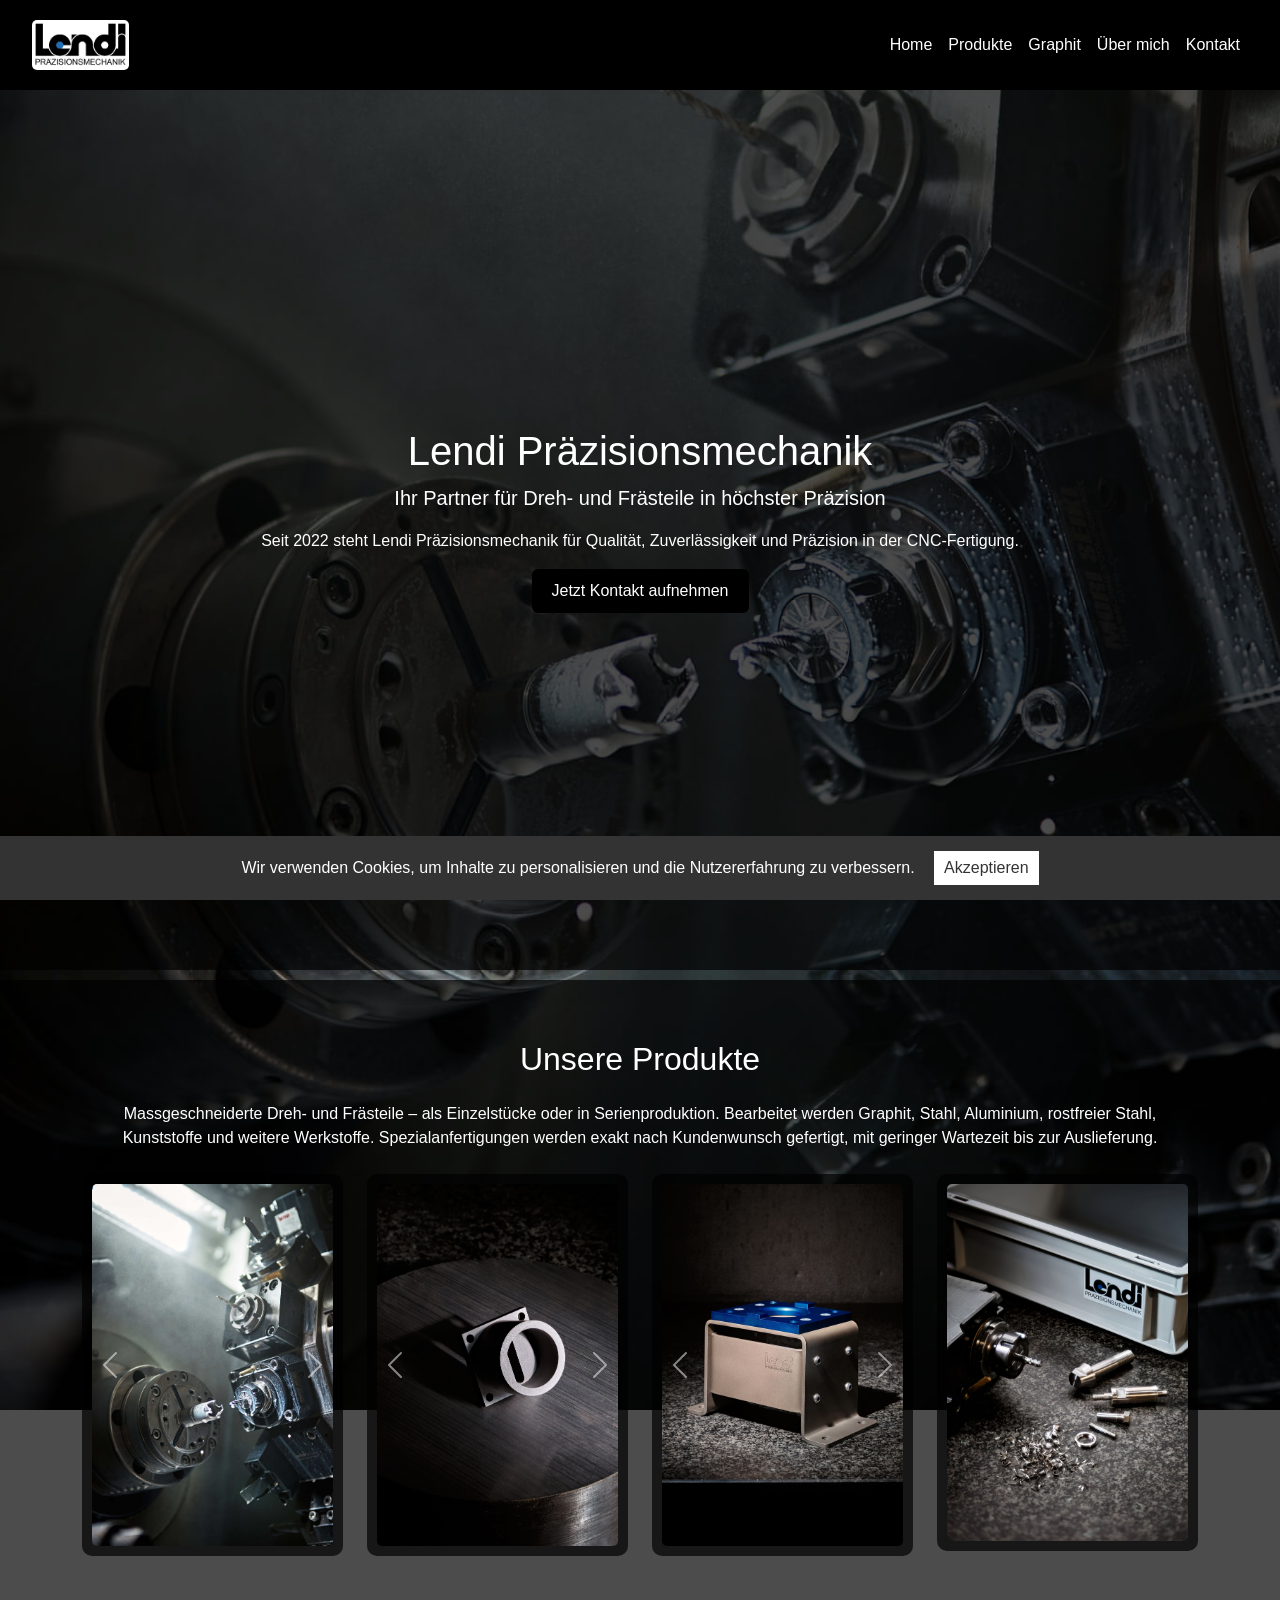
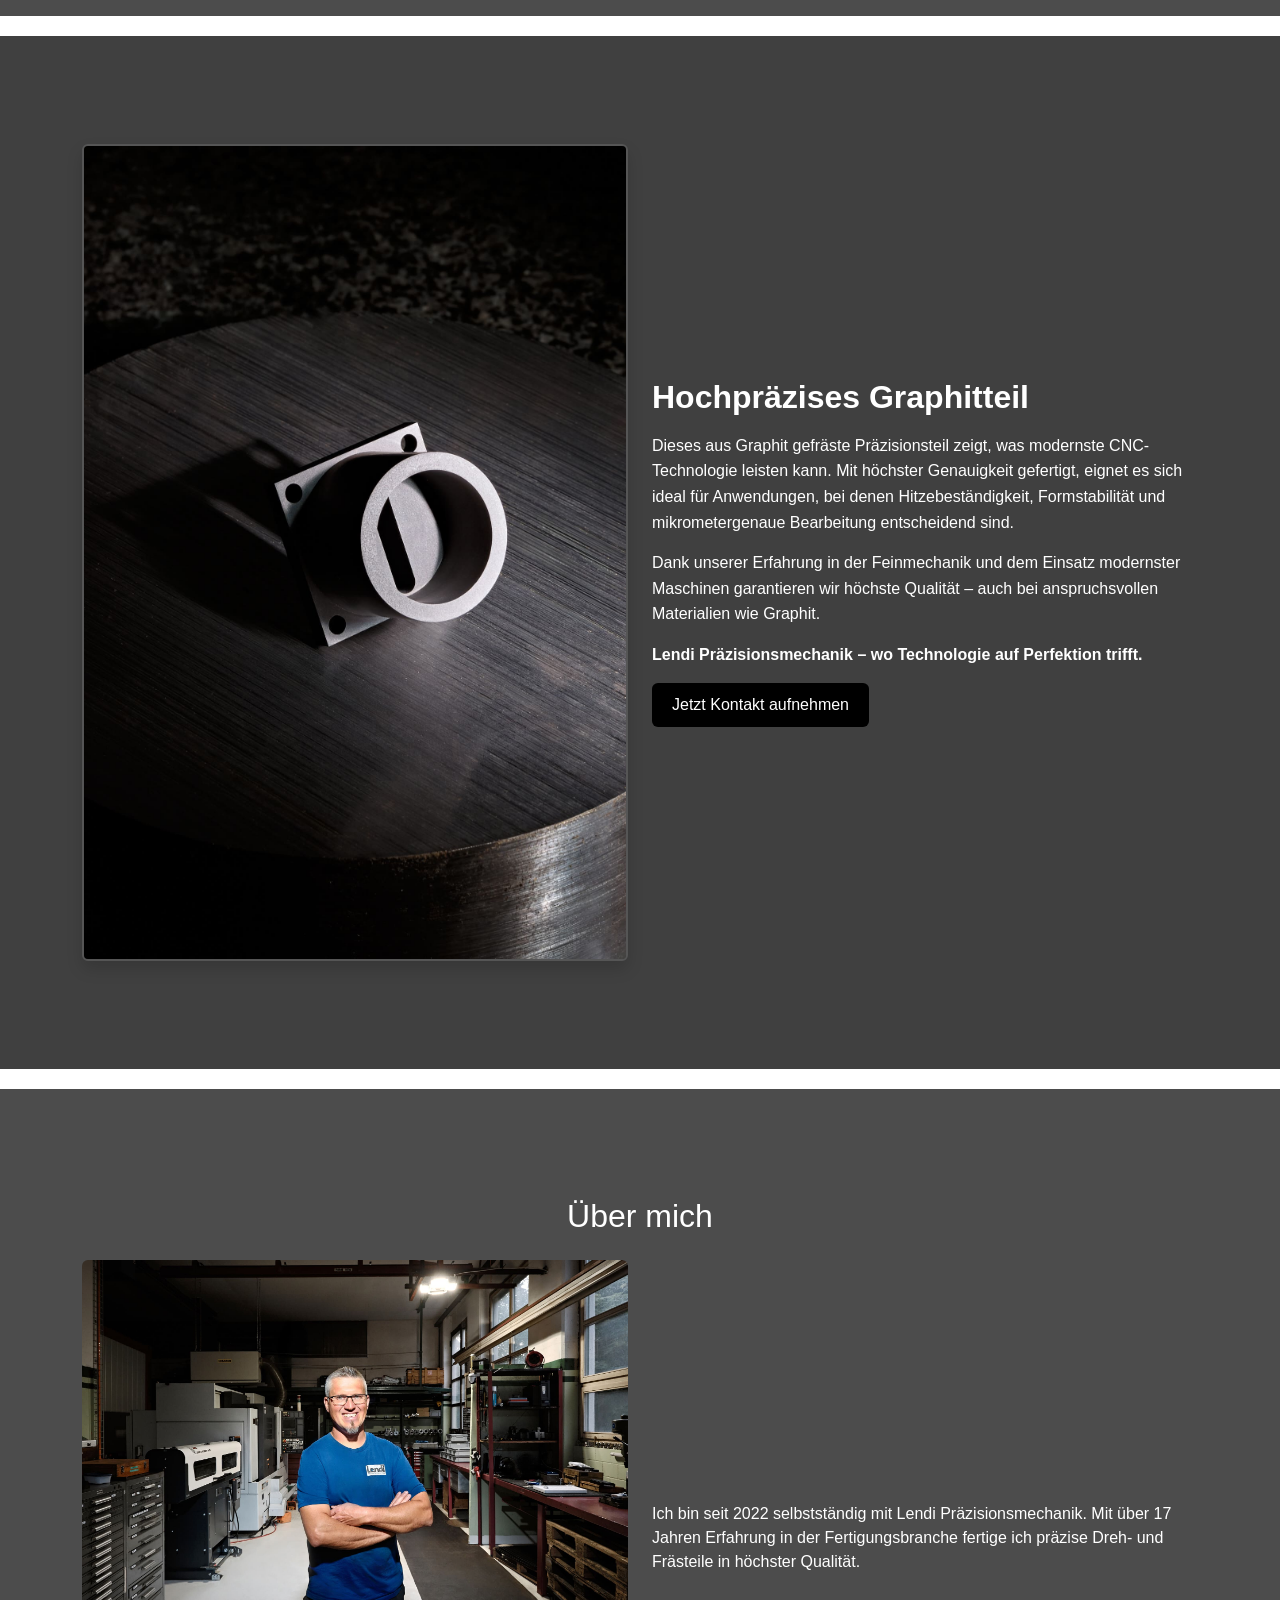
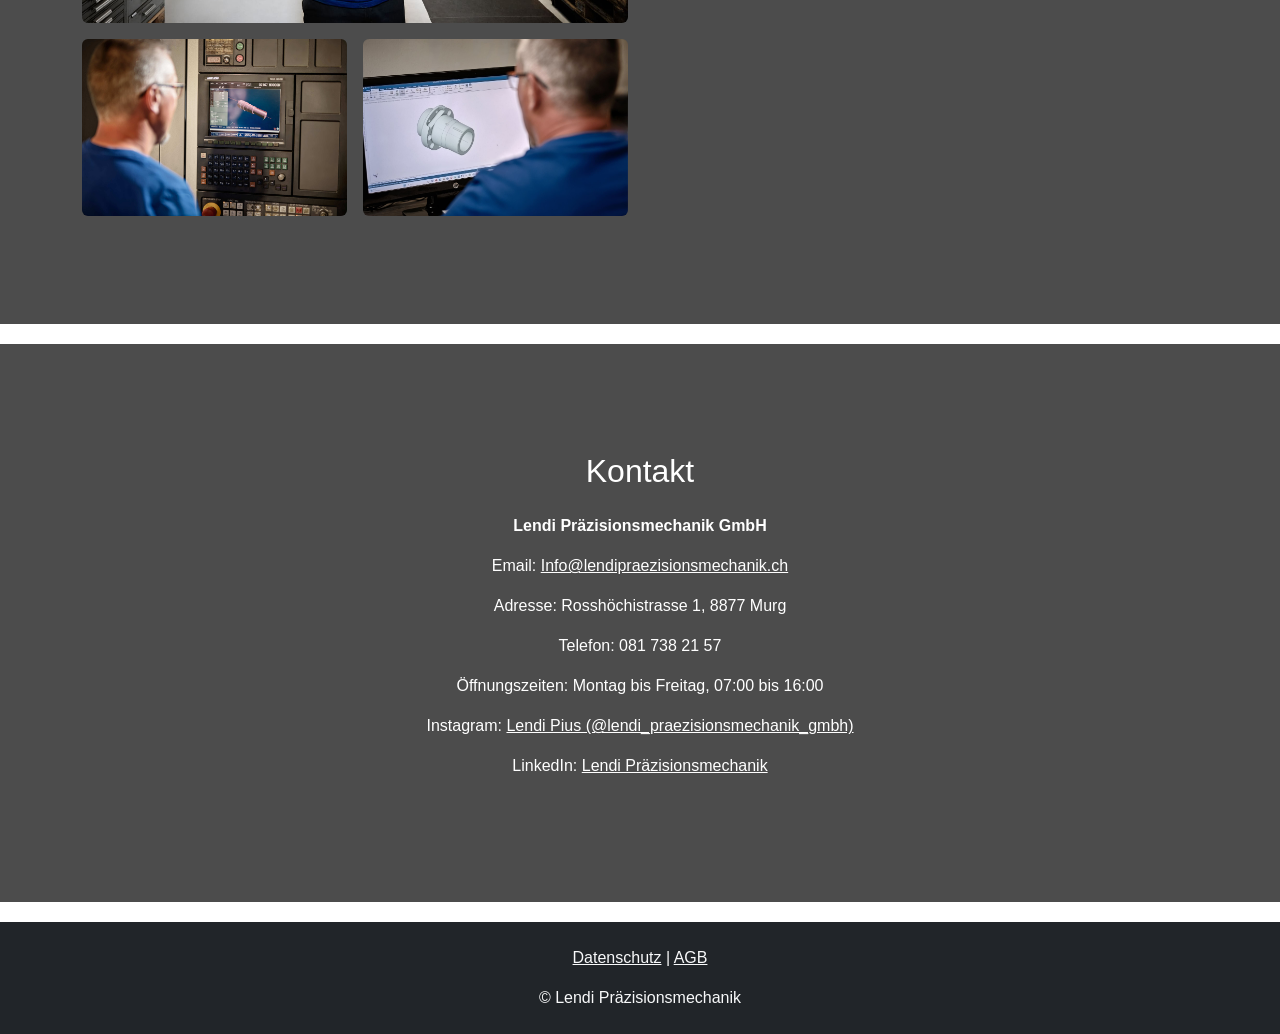
==== index.html @ d2f64f30 "Update index.html" ====
<!DOCTYPE html>
<html lang="de">
<head>
    <meta name="google-site-verification" content="pSTbTsBuaEBJSDDR5kL9aib6XPP7Z1Lt70UaSzlpYig" />
  <!-- Google tag (gtag.js) -->
<script async src="https://www.googletagmanager.com/gtag/js?id=G-3P55CB7ZWP"></script>
<script>
  window.dataLayer = window.dataLayer || [];
  function gtag(){dataLayer.push(arguments);}
  gtag('js', new Date());

  gtag('config', 'G-3P55CB7ZWP');
</script>
    <meta charset="UTF-8">
    <meta name="viewport" content="width=device-width, initial-scale=1.0">
    <title>Lendi Präzisionsmechanik – CNC-Dreh- & Frästeile in höchster Präzision | Murg, Walensee, St. Gallen</title>
    <!-- SEO & Social Meta Tags -->
    <link rel="canonical" href="https://www.lendi-praezisionsmechanik.ch/">

    <meta property="og:title" content="Lendi Präzisionsmechanik – CNC-Dreh- & Frästeile in höchster Präzision">
    <meta property="og:description" content="CNC-Dreh- und Frästeile, Graphitteile und Feinmechanik für Industrieunternehmen im Raum Walensee und St. Gallen.">
    <meta property="og:image" content="https://www.lendi-praezisionsmechanik.ch/img/Lendi_Praezisionsmechanik_Logo.jpeg">
    <meta property="og:url" content="https://www.lendi-praezisionsmechanik.ch">
    <meta property="og:type" content="website">
    
    <meta name="description" content="Lendi Präzisionsmechanik fertigt seit 2022 hochwertige CNC-Dreh- und Frästeile, Graphitteile und Feinmechanik für Industrieunternehmen in Murg, Walensee und St. Gallen.">
    <!-- Bootstrap CSS -->
    <link rel="stylesheet" href="css/bootstrap.min.css">
    <!-- Eigenes CSS -->
    <link rel="stylesheet" href="css/style.css">
    <!-- Strukturierte Daten -->
    <script type="application/ld+json">
    {
        "@context": "https://schema.org",
        "@type": "LocalBusiness",
        "name": "Lendi Präzisionsmechanik GmbH",
        "image": "https://www.lendi-praezisionsmechanik.ch/img/Lendi_Praezisionsmechanik_Logo.jpeg",
        "address": {
            "@type": "PostalAddress",
            "streetAddress": "Rosshöchistrasse 1",
            "addressLocality": "Murg",
            "postalCode": "8877",
            "addressCountry": "CH"
        },
        "telephone": "0817382157",
        "url": "https://www.lendi-praezisionsmechanik.ch",
        "sameAs": [
            "https://www.instagram.com/lendi_praezisionsmechanik_gmbh",
            "https://www.linkedin.com/in/lendi-pr%C3%A4zisionsmechanik-0313b2261/?originalSubdomain=ch"
        ],
        "priceRange": "$$$",
        "description": "Hochpräzise CNC-Dreh- und Frästeile, Graphitteile und Feinmechanik für die Industrie."
    }
    </script>
</head>
<body>

<!-- Navbar -->
<nav class="navbar navbar-expand-lg top-navbar" id="navbar">
    <div class="container-fluid">
        <a class="navbar-brand d-flex align-items-center text-white" href="#hero">
            <img src="img/Lendi_Praezisionsmechanik_Logo.jpeg" alt="Logo Lendi Präzisionsmechanik">
            <span>Lendi Präzisionsmechanik</span>
        </a>
        <button class="navbar-toggler" type="button" data-bs-toggle="collapse" data-bs-target="#navbarNav">
            <span class="navbar-toggler-icon"></span>
        </button>
        <div class="collapse navbar-collapse" id="navbarNav">
            <ul class="navbar-nav ms-auto">
                <li class="nav-item"><a class="nav-link" href="#hero">Home</a></li>
                <li class="nav-item"><a class="nav-link" href="#products">Produkte</a></li>
                <li class="nav-item"><a class="nav-link" href="#graphitteil">Graphit</a></li>
                <li class="nav-item"><a class="nav-link" href="#about">Über mich</a></li>
                <li class="nav-item"><a class="nav-link" href="#contact">Kontakt</a></li>
            </ul>
        </div>
    </div>
</nav>

<!-- Hero Section -->
<section id="hero" class="hero-section">
    <div class="hero-box full-width-box text-center">
        <h1>Lendi Präzisionsmechanik</h1>
        <p class="lead">Ihr Partner für Dreh- und Frästeile in höchster Präzision</p>
        <p>Seit 2022 steht Lendi Präzisionsmechanik für Qualität, Zuverlässigkeit und Präzision in der CNC-Fertigung.</p>
        <a href="#contact" class="cta-btn">Jetzt Kontakt aufnehmen</a>
    </div>
</section>

<!-- Produkte -->
<section id="products" class="products-section full-width-box">
    <div class="container">
        <h2 class="text-center mb-4">Unsere Produkte</h2>
        <p class="text-center mb-4">
            Massgeschneiderte Dreh- und Frästeile – als Einzelstücke oder in Serienproduktion. Bearbeitet werden Graphit, Stahl, Aluminium, rostfreier Stahl, Kunststoffe und weitere Werkstoffe. Spezialanfertigungen werden exakt nach Kundenwunsch gefertigt, mit geringer Wartezeit bis zur Auslieferung.
        </p>
        <div class="row g-4 justify-content-center">
            <!-- Anzeige 1 -->
            <div class="col-md-3">
                <div class="product-box">
                    <div id="carousel1" class="carousel slide" data-bs-ride="carousel">
                        <div class="carousel-inner">
                            <div class="carousel-item active">
                                <img src="img/Lendi_Praezisionsmechanik_7.jpg" class="d-block w-100" alt="CNC gefrästes Drehteil aus Stahl von Lendi Präzisionsmechanik">
                            </div>
                            <div class="carousel-item">
                                <img src="img/Lendi_Praezisionsmechanik_8.jpg" class="d-block w-100" alt="Präzisionsfrästeil Aluminium Industrie Lendi Präzisionsmechanik">
                            </div>
                            <div class="carousel-item">
                                <img src="img/Lendi_Praezisionsmechanik_27.jpg" class="d-block w-100" alt="Graphitteil CNC gefräst von Lendi Präzisionsmechanik">
                            </div>
                        </div>
                        <button class="carousel-control-prev" type="button" data-bs-target="#carousel1" data-bs-slide="prev">
                            <span class="carousel-control-prev-icon"></span>
                        </button>
                        <button class="carousel-control-next" type="button" data-bs-target="#carousel1" data-bs-slide="next">
                            <span class="carousel-control-next-icon"></span>
                        </button>
                    </div>
                </div>
            </div>

            <!-- Anzeige 2 -->
            <div class="col-md-3">
                <div class="product-box">
                    <div id="carousel2" class="carousel slide" data-bs-ride="carousel">
                        <div class="carousel-inner">
                            <div class="carousel-item active">
                                <img src="img/Lendi_Praezisionsmechanik_21.jpg" class="d-block w-100" alt="Präzisionsdrehteil Graphit für Industrie Lendi Präzisionsmechanik">
                            </div>
                            <div class="carousel-item">
                                <img src="img/Lendi_Praezisionsmechanik_18.jpg" class="d-block w-100" alt="Feinmechanik CNC Bauteil Lendi Präzisionsmechanik">
                            </div>
                            <div class="carousel-item">
                                <img src="img/Lendi_Praezisionsmechanik_26.jpg" class="d-block w-100" alt="Aluminium Frästeil präzise gefertigt Lendi Präzisionsmechanik">
                            </div>
                        </div>
                        <button class="carousel-control-prev" type="button" data-bs-target="#carousel2" data-bs-slide="prev">
                            <span class="carousel-control-prev-icon"></span>
                        </button>
                        <button class="carousel-control-next" type="button" data-bs-target="#carousel2" data-bs-slide="next">
                            <span class="carousel-control-next-icon"></span>
                        </button>
                    </div>
                </div>
            </div>

            <!-- Anzeige 3 -->
            <div class="col-md-3">
                <div class="product-box">
                    <div id="carousel3" class="carousel slide" data-bs-ride="carousel">
                        <div class="carousel-inner">
                            <div class="carousel-item active">
                                <img src="img/Lendi_Praezisionsmechanik_25.jpg" class="d-block w-100" alt="Industrielles CNC Frästeil von Lendi Präzisionsmechanik">
                            </div>
                            <div class="carousel-item">
                                <img src="img/Lendi_Praezisionsmechanik_32.jpg" class="d-block w-100" alt="Graphit CNC Drehteil Lendi Präzisionsmechanik">
                            </div>
                        </div>
                        <button class="carousel-control-prev" type="button" data-bs-target="#carousel3" data-bs-slide="prev">
                            <span class="carousel-control-prev-icon"></span>
                        </button>
                        <button class="carousel-control-next" type="button" data-bs-target="#carousel3" data-bs-slide="next">
                            <span class="carousel-control-next-icon"></span>
                        </button>
                    </div>
                </div>
            </div>

            <!-- Anzeige 4 -->
            <div class="col-md-3">
                <div class="product-box">
                    <div id="carousel4" class="carousel slide" data-bs-ride="carousel">
                        <div class="carousel-inner">
                            <div class="carousel-item active">
                                <img src="img/Lendi_Praezisionsmechanik_33.jpg" class="d-block w-100" alt="CNC Präzisionsbauteil für Industrie Lendi Präzisionsmechanik">
                            </div>
                        </div>
                    </div>
                </div>
            </div>
        </div>
    </div>
</section>

<!-- Section: Graphitteil -->
<section id="graphitteil" class="full-width-box">
    <div class="container py-5">
        <div class="row align-items-center">
            <div class="col-md-6 mb-4 mb-md-0">
                <img src="img/Lendi_Praezisionsmechanik_21.jpg" alt="Hochpräzises Graphitteil CNC gefertigt Lendi Präzisionsmechanik" class="img-fluid rounded shadow">
            </div>
            <div class="col-md-6 text-white">
                <h2 class="mb-3">Hochpräzises Graphitteil</h2>
                <p>Dieses aus Graphit gefräste Präzisionsteil zeigt, was modernste CNC-Technologie leisten kann. Mit höchster Genauigkeit gefertigt, eignet es sich ideal für Anwendungen, bei denen Hitzebeständigkeit, Formstabilität und mikrometergenaue Bearbeitung entscheidend sind.</p>
                <p>Dank unserer Erfahrung in der Feinmechanik und dem Einsatz modernster Maschinen garantieren wir höchste Qualität – auch bei anspruchsvollen Materialien wie Graphit.</p>
                <p><strong>Lendi Präzisionsmechanik – wo Technologie auf Perfektion trifft.</strong></p>
                <a href="#contact" class="cta-btn">Jetzt Kontakt aufnehmen</a>
            </div>
        </div>
    </div>
</section>

<!-- Über mich -->
<section id="about" class="full-width-box">
    <div class="container py-5 text-white">
        <h2 class="text-center mb-4">Über mich</h2>
        <div class="row align-items-center">
            <div class="col-md-6">
                <img src="img/Lendi_Praezisionsmechanik_28.jpg" class="img-fluid rounded mb-3" alt="Lendi Präzisionsmechanik Gründer Pius Lendi">
                <div class="row g-3">
                    <div class="col-6">
                        <img src="img/Lendi_Praezisionsmechanik_2.jpg" class="img-fluid rounded" alt="Zusatzbild CNC Präzisionsmechanik">
                    </div>
                    <div class="col-6">
                        <img src="img/Lendi_Praezisionsmechanik_24.jpg" class="img-fluid rounded" alt="Weitere CNC Produkte Lendi Präzisionsmechanik">
                    </div>
                </div>
            </div>
            <div class="col-md-6">
                <p> </p>
                <p>Ich bin seit 2022 selbstständig mit Lendi Präzisionsmechanik. Mit über 17 Jahren Erfahrung in der Fertigungsbranche fertige ich präzise Dreh- und Frästeile in höchster Qualität.</p>
            </div>
        </div>
    </div>
</section>

<!-- Kontakt -->
<section id="contact" class="full-width-box">
    <div class="container py-5 text-white">
        <h2 class="text-center mb-4">Kontakt</h2>
        <div class="row justify-content-center">
            <div class="col-md-6 text-center">
                <p><strong>Lendi Präzisionsmechanik GmbH</strong></p>
                <p>Email: <a href="mailto:Info@lendipraezisionsmechanik.ch" class="text-white">Info@lendipraezisionsmechanik.ch</a></p>
                <p>Adresse: Rosshöchistrasse 1, 8877 Murg</p>
                <p>Telefon: 081 738 21 57</p>
                <p>Öffnungszeiten: Montag bis Freitag, 07:00 bis 16:00</p>
                <p>Instagram: <a href="https://www.instagram.com/lendi_praezisionsmechanik_gmbh" target="_blank" class="text-white">Lendi Pius (@lendi_praezisionsmechanik_gmbh)</a></p>
                <p>LinkedIn: <a href="https://www.linkedin.com/in/lendi-pr%C3%A4zisionsmechanik-0313b2261/?originalSubdomain=ch" target="_blank" class="text-white">Lendi Präzisionsmechanik</a></p>
            </div>
        </div>
    </div>
</section>

<!-- Footer -->
<footer class="text-center py-4 bg-dark text-light">
  <div class="container">
    <p><a href="docs/Datenschutz_Lendi_Praezisionsmechanik.pdf" target="_blank" class="text-light">Datenschutz</a> |
       <a href="docs/AGB_Lendi_Praezisionsmechanik.pdf" target="_blank" class="text-light">AGB</a></p>
    <p class="mb-0">© Lendi Präzisionsmechanik</p>
  </div>
</footer>

<!-- Bootstrap JS Bundle -->
<script src="js/bootstrap.bundle.min.js"></script>
<!-- JS (scroll, smooth, etc.) -->
<script src="js/script.js"></script>


<!-- Cookie Banner -->
<div id="cookie-banner" style="position:fixed;bottom:0;width:100%;background:#333;color:#fff;padding:15px;text-align:center;display:none;z-index:9999;">
  <span>Wir verwenden Cookies, um Inhalte zu personalisieren und die Nutzererfahrung zu verbessern.</span>
  <button id="accept-cookies" style="margin-left:15px;padding:5px 10px;background:#fff;color:#333;border:none;cursor:pointer;">Akzeptieren</button>
</div>
<script>
  window.addEventListener('load', function() {
    if(!localStorage.getItem('cookiesAccepted')) {
      document.getElementById('cookie-banner').style.display = 'block';
    }
    document.getElementById('accept-cookies').addEventListener('click', function() {
      localStorage.setItem('cookiesAccepted','true');
      document.getElementById('cookie-banner').style.display = 'none';
    });
  });
</script>

</body>
</html>
---- css/style.css ----
/* ===================================== Global Styles ===================================== */
/* Body & Hintergrund */
body {
    margin: 0;
    padding: 0;
    font-family: Arial, sans-serif;
    background: url('../img/Lendi_Praezisionsmechanik_7.jpg') no-repeat center center fixed;
    background-size: cover;
    color: #fff;
    margin-top: 80px;
}

html {
    scroll-behavior: smooth;
}

/* ===================================== Navbar ===================================== */
.top-navbar {
    position: fixed;
    top: 0;
    left: 0;
    width: 100%;
    z-index: 1000;
    background-color: #000;
    transition: all 0.3s ease;
    padding: 15px 20px;
}

.top-navbar.shrink {
    padding: 5px 20px;
    background-color: rgba(0, 0, 0, 0.9);
}

.top-navbar .navbar-brand {
    font-weight: bold;
    font-size: 1.2rem;
    color: #fff;
    text-decoration: none;
}

.top-navbar .navbar-brand img {
    height: 50px;
    margin-right: 10px;
    border-radius: 5px;
}

.top-navbar .nav-link {
    color: #fff;
    transition: color 0.3s ease;
}

.top-navbar .nav-link:hover {
    color: #ccc;
}

.navbar-toggler {
    margin-left: auto;
    border-color: #fff;
}

.navbar-toggler-icon {
    background-image: url("data:image/svg+xml;charset=utf8,%3Csvg viewBox='0 0 30 30' xmlns='http://www.w3.org/2000/svg'%3E%3Cpath stroke='rgba(255,255,255,1)' stroke-width='2' stroke-linecap='round' stroke-miterlimit='10' d='M4 7h22M4 15h22M4 23h22'/%3E%3C/svg%3E");
}

/* Text in Navbar ausblenden, Logo bleibt */
.top-navbar .navbar-brand span {
    display: none;
}

/* ===================================== Volle Breite Boxen ===================================== */
.full-width-box {
    width: 100%;
    padding: 60px 0;
    background-color: rgba(0, 0, 0, 0.7);
    margin-bottom: 20px;
}

/* ===================================== Hero Section ===================================== */
.hero-section {
    height: 100vh;
    display: flex;
    justify-content: center;
    align-items: center;
}

.hero-box.full-width-box {
    height: 100%;
    display: flex;
    flex-direction: column;
    justify-content: center;
    align-items: center;
    text-align: center;
    padding: 0 2rem;
}

/* ===================================== Produkte ===================================== */
.products-section {
    padding: 60px 0;
}

.product-box {
    background-color: rgba(0, 0, 0, 0.7);
    padding: 10px;
    border-radius: 10px;
    color: #fff;
    transition: transform 0.3s ease, box-shadow 0.3s ease;
}

.product-box:hover {
    transform: translateY(-5px);
    box-shadow: 0 0 15px rgba(255, 255, 255, 0.1);
}

.product-box img {
    border-radius: 5px;
}

/* ===================================== Graphitteil ===================================== */
#graphitteil {
    background: rgba(0, 0, 0, 0.75);
    color: #fff;
}

#graphitteil img {
    border: 2px solid #555;
    border-radius: 10px;
    box-shadow: 0 0 15px rgba(255, 255, 255, 0.05);
    transition: transform 0.3s ease, box-shadow 0.3s ease;
}

#graphitteil img:hover {
    transform: scale(1.03);
    box-shadow: 0 0 25px rgba(255, 255, 255, 0.15);
}

#graphitteil h2 {
    font-weight: bold;
    margin-bottom: 20px;
}

#graphitteil p {
    line-height: 1.6;
    margin-bottom: 15px;
}

/* ===================================== Über mich ===================================== */
#about.full-width-box {
    padding-top: 60px;
    padding-bottom: 60px;
}

/* ===================================== Kontakt ===================================== */
#contact a {
    text-decoration: underline;
    color: #fff;
}

#contact a:hover {
    color: #ccc;
}

/* ===================================== Footer ===================================== */
.footer {
    background-color: #000;
    color: #fff;
    text-align: center;
    padding: 20px 0;
    font-size: 0.9rem;
}

/* ===================================== Buttons / CTA ===================================== */
.cta-btn {
    background-color: #000;
    color: #fff;
    padding: 10px 20px;
    border: none;
    border-radius: 6px;
    transition: all 0.3s ease;
    cursor: pointer;
    text-decoration: none;
    display: inline-block;
}

.cta-btn:hover {
    background-color: #333;
    color: #fff;
    transform: scale(1.05);
}

/* ===================================== Responsives Verhalten ===================================== */
@media (max-width: 992px) {
    .navbar-collapse {
        background-color: rgba(0, 0, 0, 0.95);
        padding: 1rem;
    }
    .navbar-nav .nav-link {
        text-align: center;
        padding: 10px 0;
    }
}

@media (max-width: 576px) {
    body {
        margin-top: 70px;
    }
    .top-navbar .navbar-brand span {
        font-size: 1rem;
    }
    .top-navbar .navbar-brand img {
        height: 40px;
    }
}
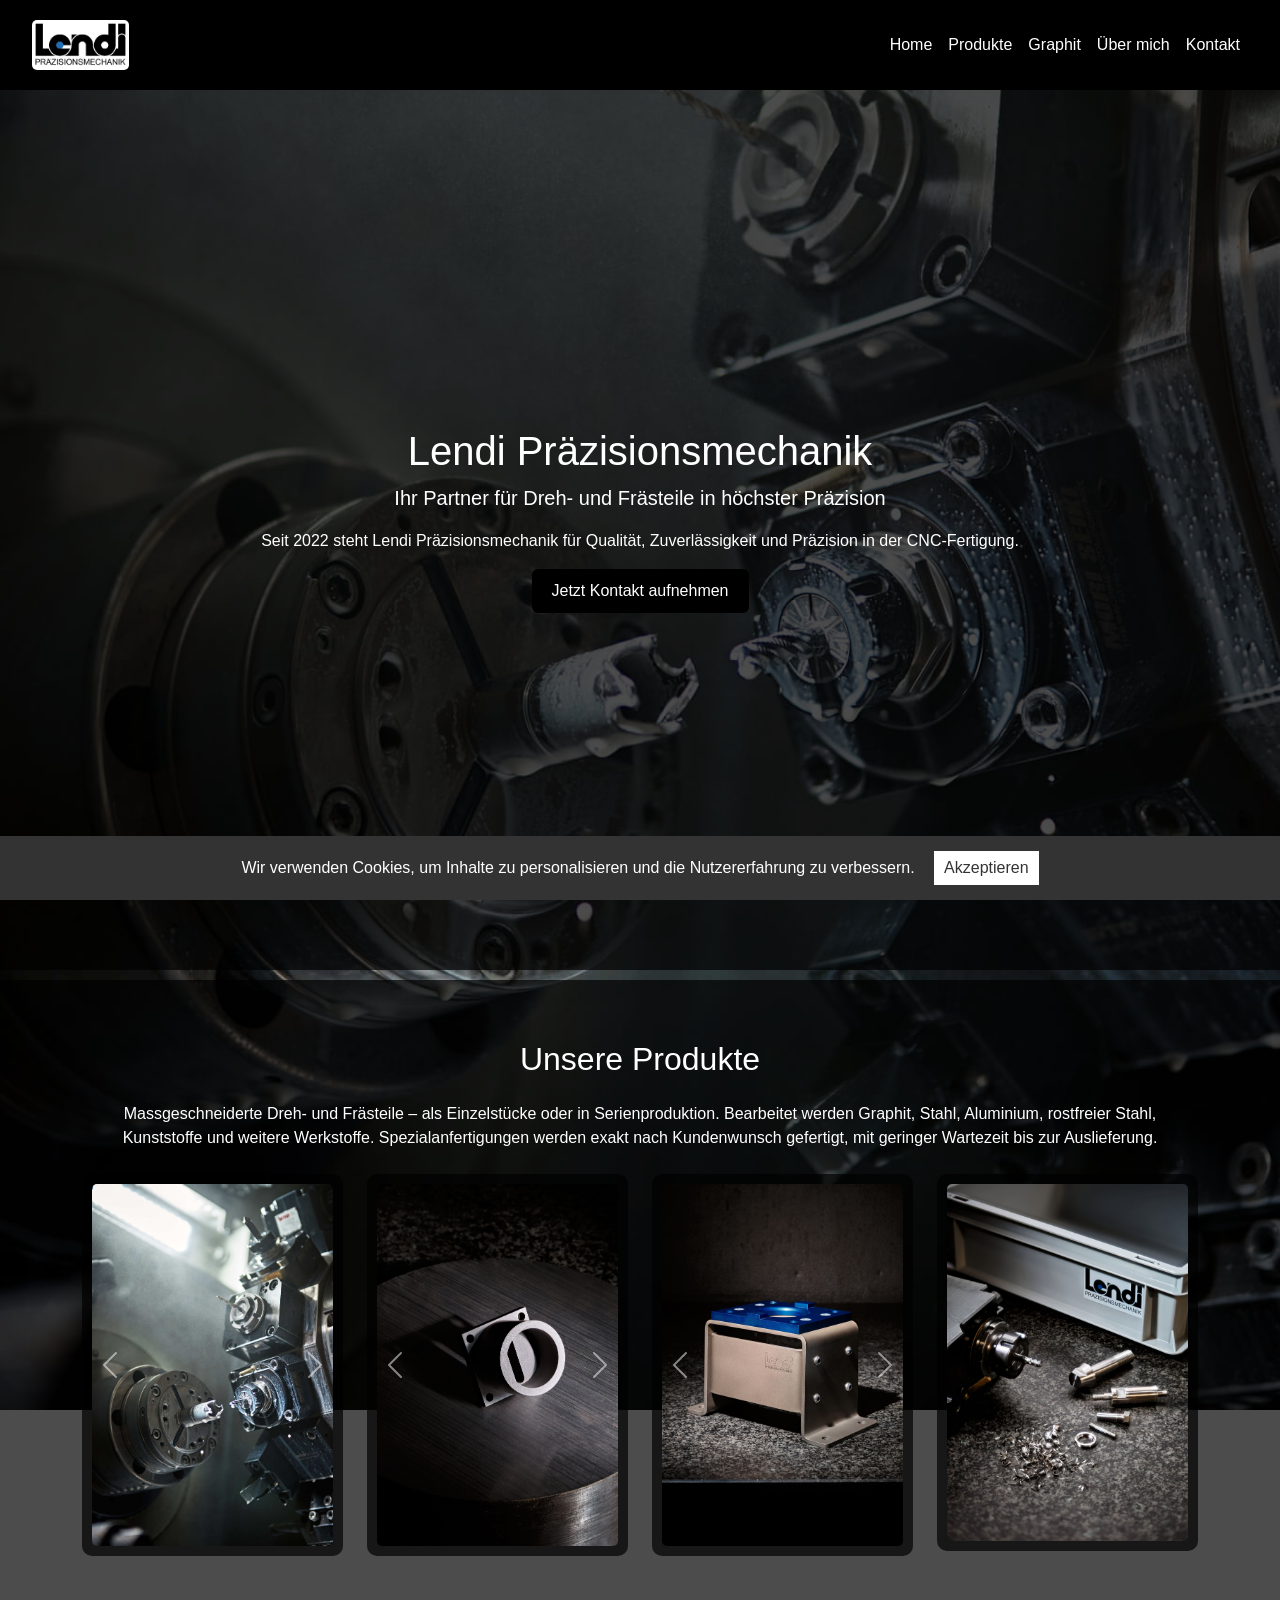
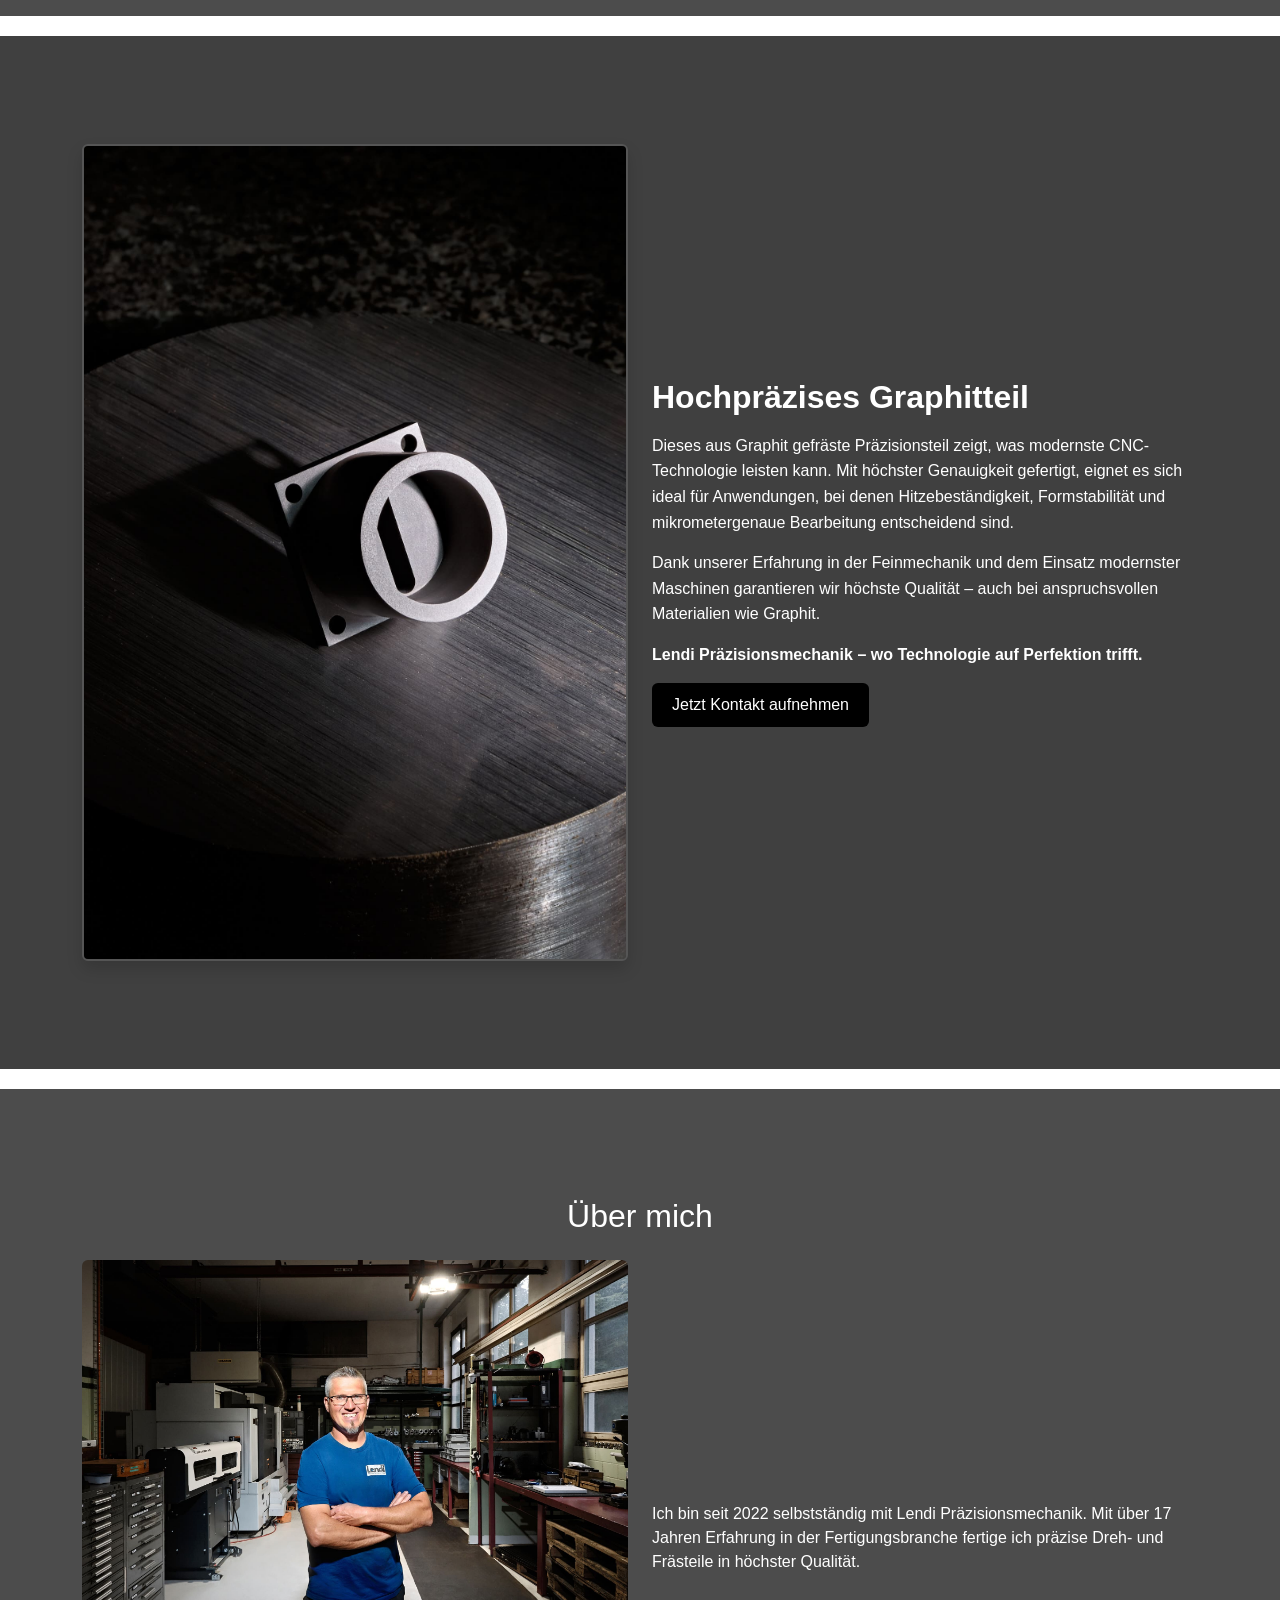
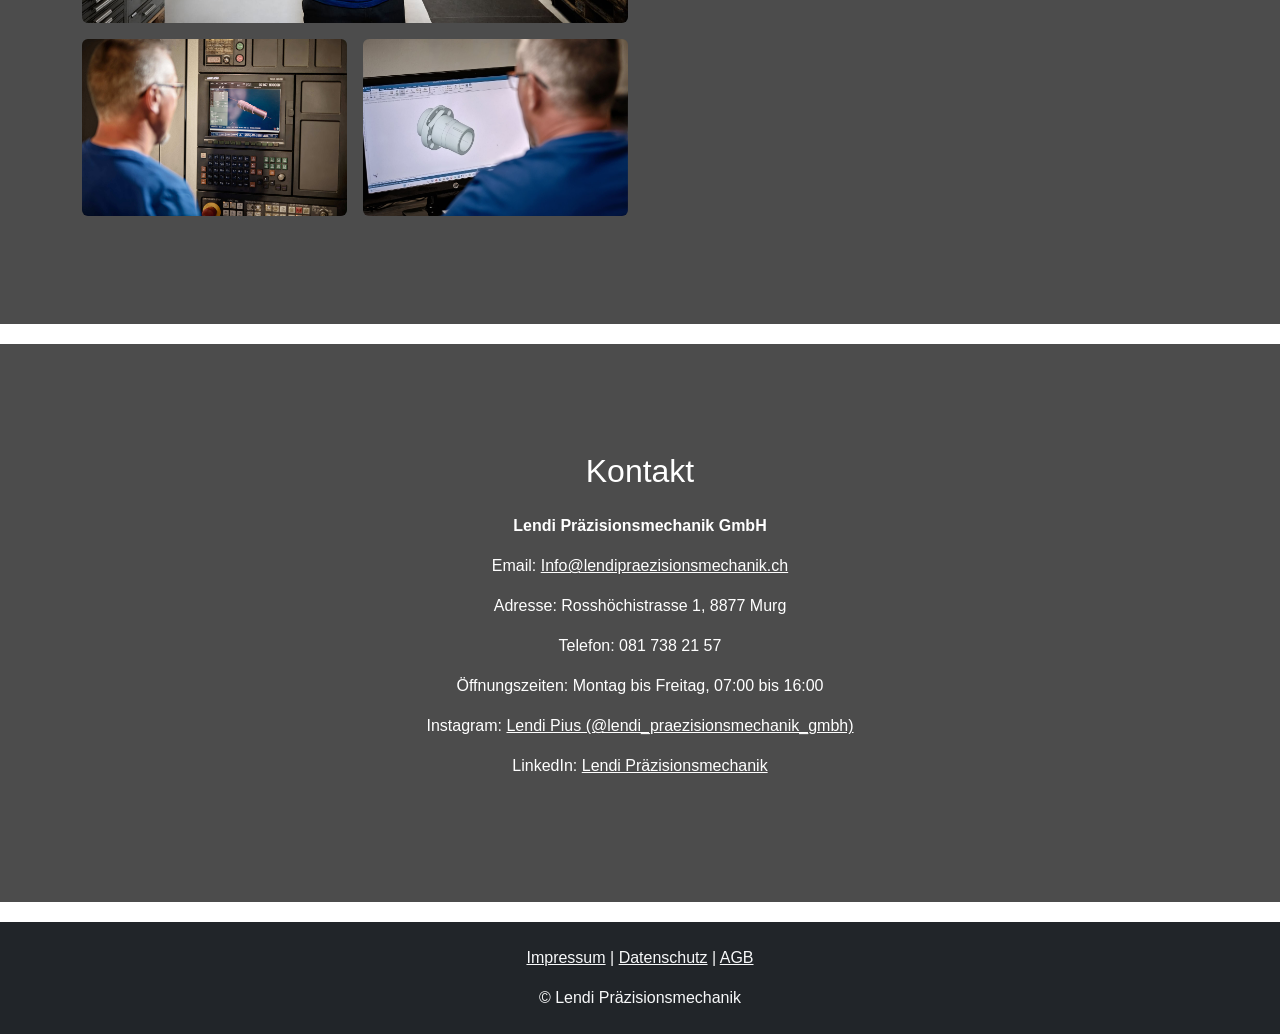
==== commit c6ccc4c6: "impressum" ====
--- a/index.html
+++ b/index.html
@@ -2,15 +2,6 @@
 <html lang="de">
 <head>
     <meta name="google-site-verification" content="pSTbTsBuaEBJSDDR5kL9aib6XPP7Z1Lt70UaSzlpYig" />
-  <!-- Google tag (gtag.js) -->
-<script async src="https://www.googletagmanager.com/gtag/js?id=G-3P55CB7ZWP"></script>
-<script>
-  window.dataLayer = window.dataLayer || [];
-  function gtag(){dataLayer.push(arguments);}
-  gtag('js', new Date());
-
-  gtag('config', 'G-3P55CB7ZWP');
-</script>
     <meta charset="UTF-8">
     <meta name="viewport" content="width=device-width, initial-scale=1.0">
     <title>Lendi Präzisionsmechanik – CNC-Dreh- & Frästeile in höchster Präzision | Murg, Walensee, St. Gallen</title>
@@ -28,6 +19,8 @@
     <link rel="stylesheet" href="css/bootstrap.min.css">
     <!-- Eigenes CSS -->
     <link rel="stylesheet" href="css/style.css">
+    <!-- logo favicon -->
+    <link rel="icon" type="image/x-icon" href="/favicon.ico">
     <!-- Strukturierte Daten -->
     <script type="application/ld+json">
     {
@@ -244,13 +237,18 @@
 </section>
 
 <!-- Footer -->
+
 <footer class="text-center py-4 bg-dark text-light">
   <div class="container">
-    <p><a href="docs/Datenschutz_Lendi_Praezisionsmechanik.pdf" target="_blank" class="text-light">Datenschutz</a> |
-       <a href="docs/AGB_Lendi_Praezisionsmechanik.pdf" target="_blank" class="text-light">AGB</a></p>
+    <p>
+      <a href="/Impressum" class="text-light">Impressum</a> |
+      <a href="docs/Datenschutz_Lendi_Praezisionsmechanik.pdf" target="_blank" class="text-light">Datenschutz</a> |
+      <a href="docs/AGB_Lendi_Praezisionsmechanik.pdf" target="_blank" class="text-light">AGB</a>
+    </p>
     <p class="mb-0">© Lendi Präzisionsmechanik</p>
   </div>
 </footer>
+
 
 <!-- Bootstrap JS Bundle -->
 <script src="js/bootstrap.bundle.min.js"></script>
@@ -280,3 +278,7 @@
 
 
 
+
+
+
+
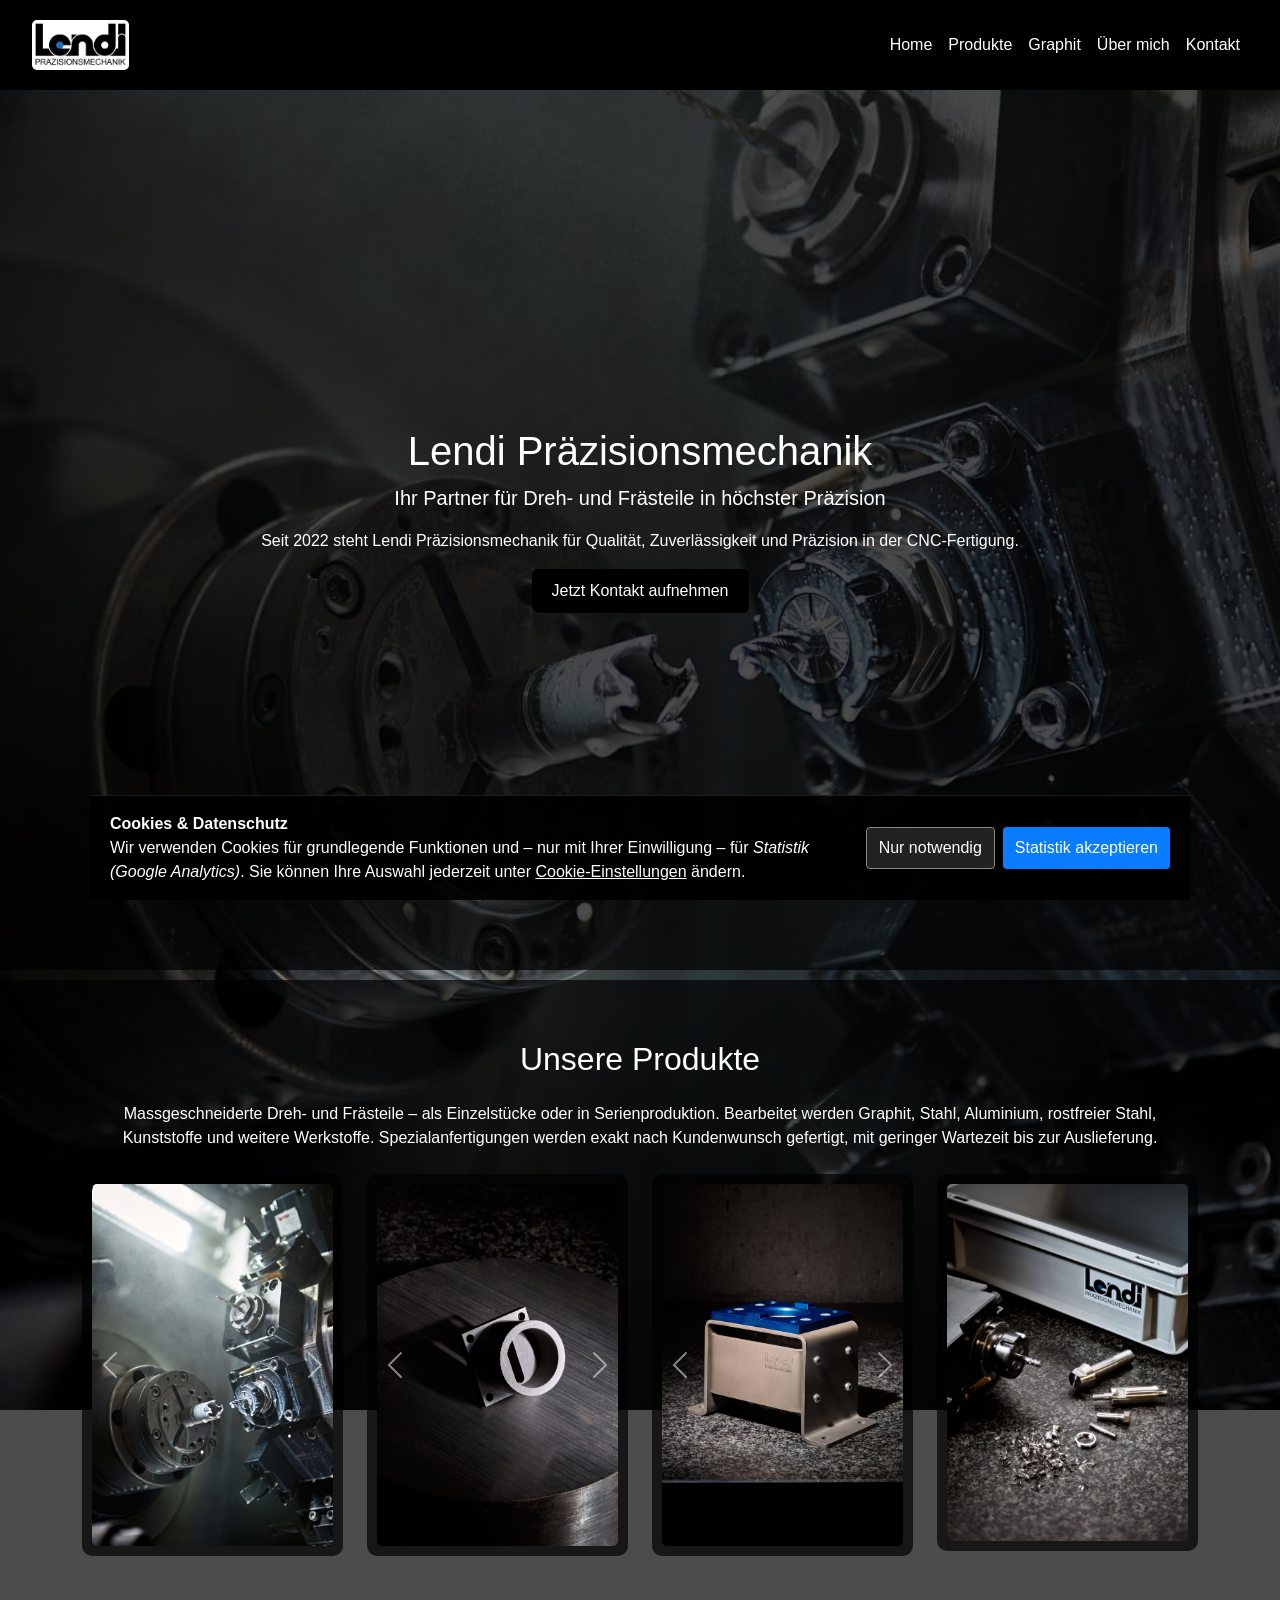
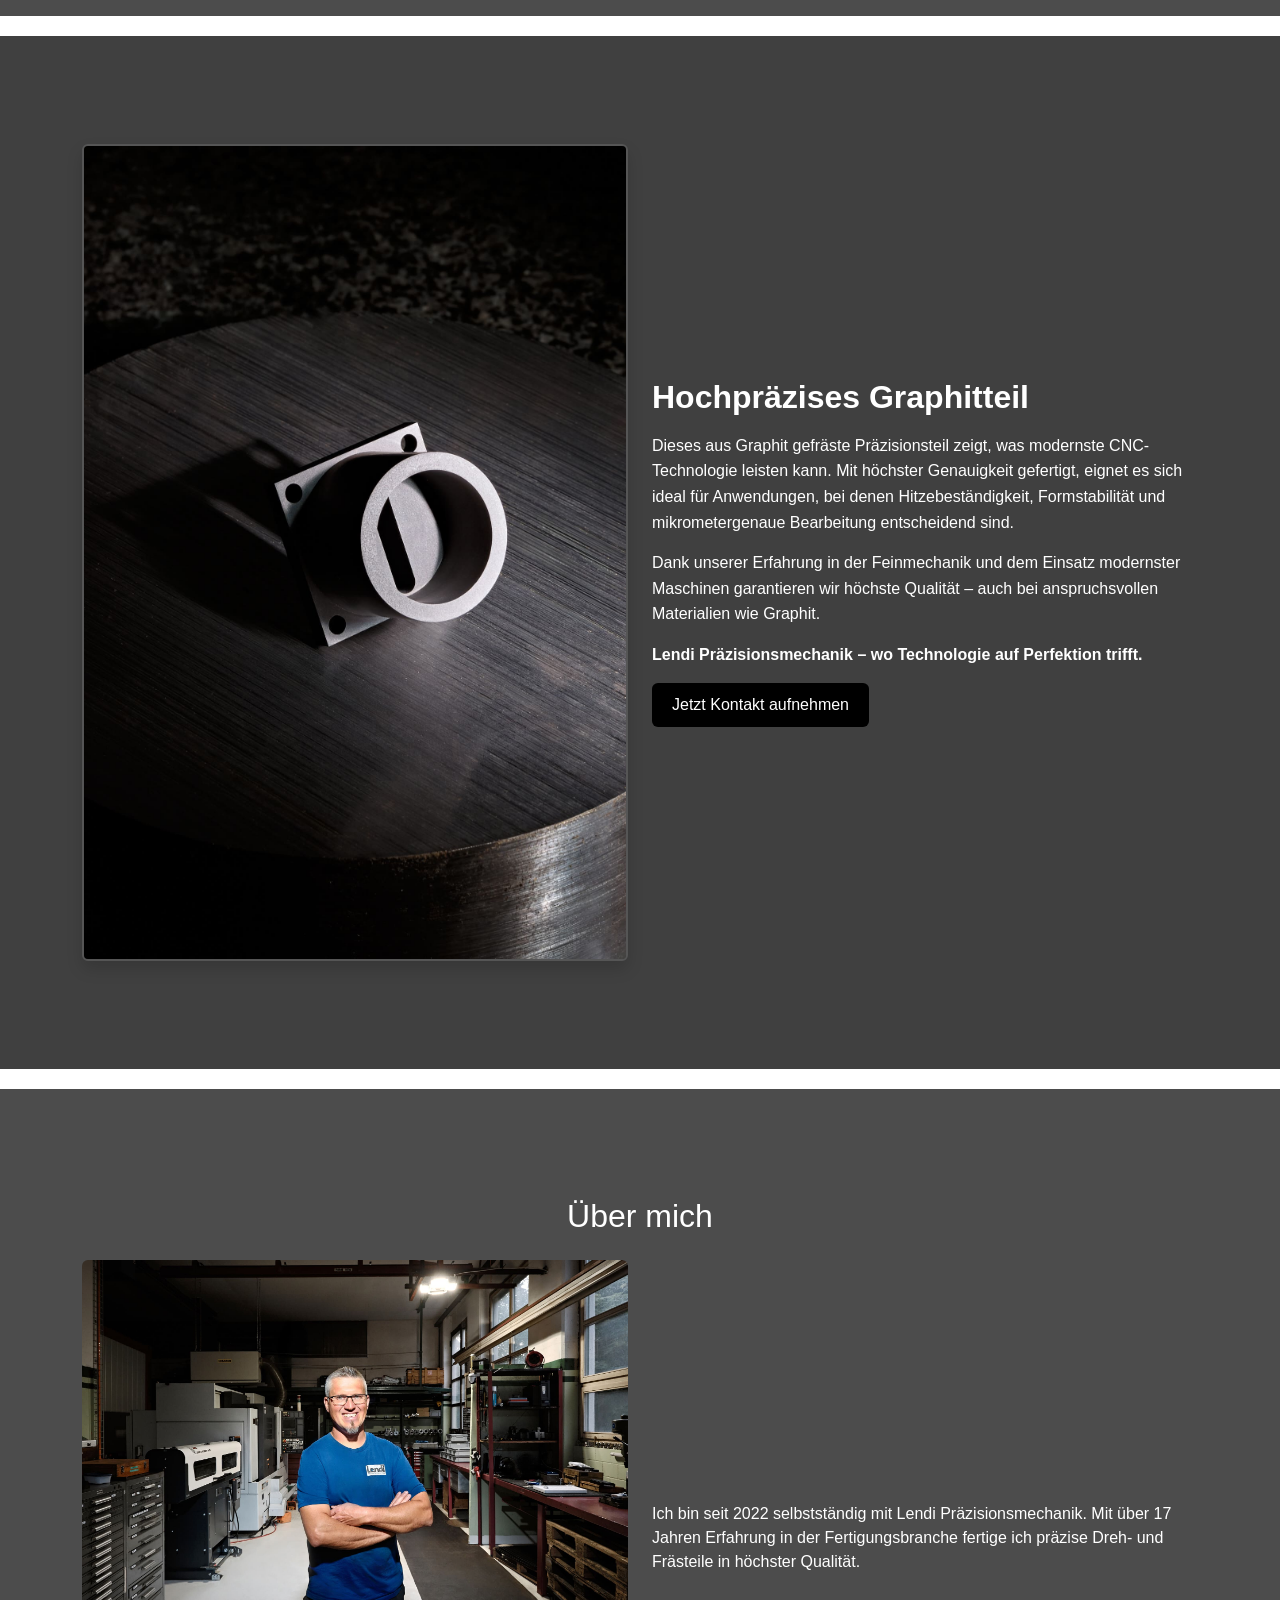
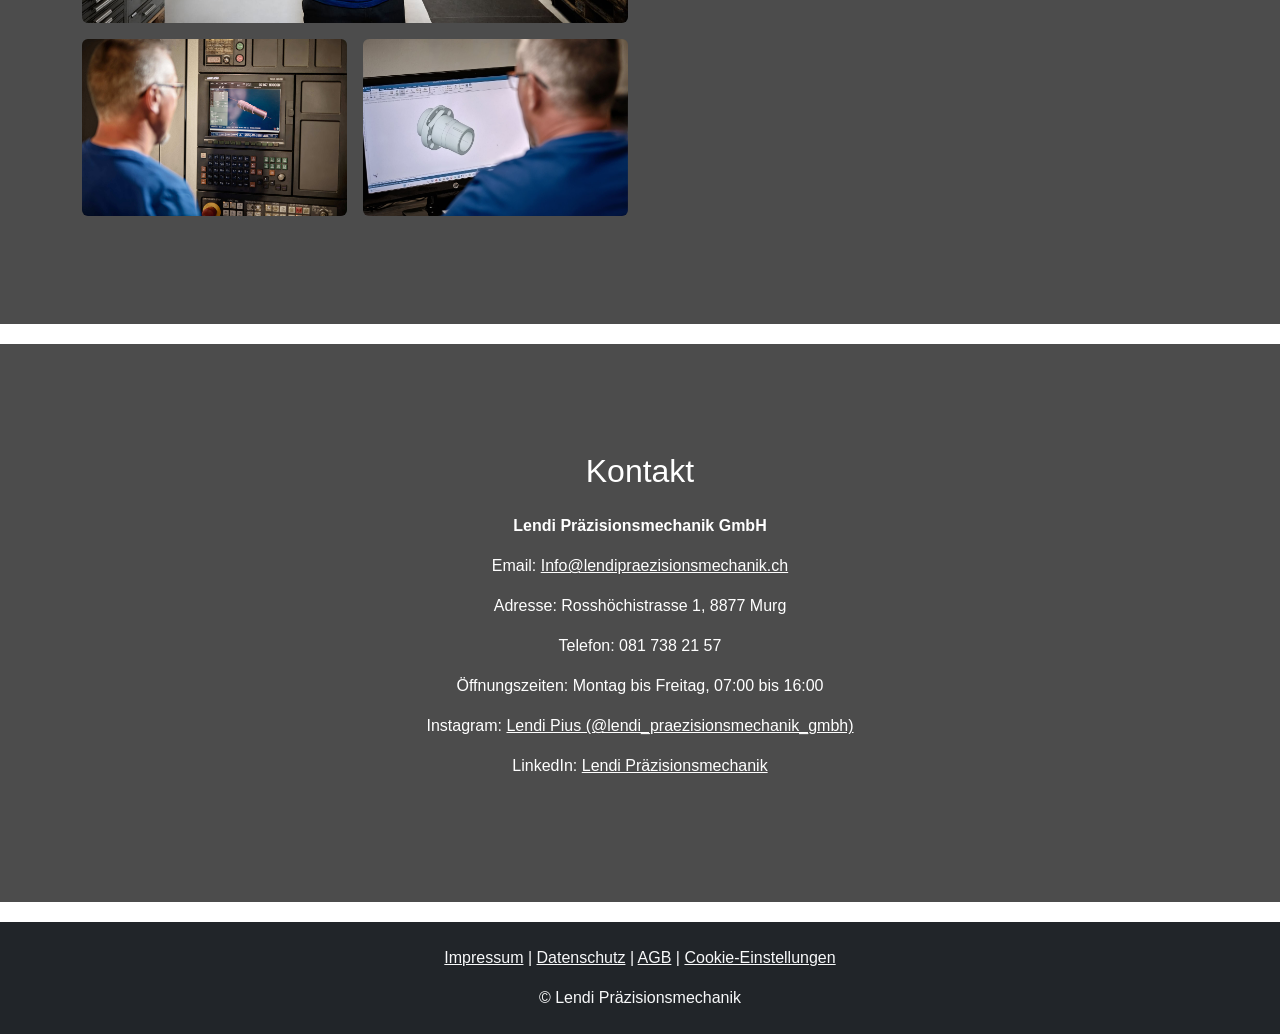
==== commit 96228f15: "big change" ====
--- a/index.html
+++ b/index.html
@@ -45,6 +45,23 @@
         "description": "Hochpräzise CNC-Dreh- und Frästeile, Graphitteile und Feinmechanik für die Industrie."
     }
     </script>
+
+    <!-- Consent Mode (Basic) – Default "denied" setzen, noch ohne GA-Tag -->
+<script>
+  window.dataLayer = window.dataLayer || [];
+  function gtag(){ dataLayer.push(arguments); }
+
+  // Default-Consent: alles verweigert, bis der Nutzer entscheidet
+  gtag('consent', 'default', {
+    ad_storage: 'denied',
+    analytics_storage: 'denied',
+    ad_user_data: 'denied',
+    ad_personalization: 'denied',
+    functionality_storage: 'granted',  // technisch notwendige Cookies (falls genutzt)
+    security_storage: 'granted',
+    wait_for_update: 500               // kurze Wartezeit, falls sofort akzeptiert wird
+  });
+</script>
 </head>
 <body>
 
@@ -241,9 +258,10 @@
 <footer class="text-center py-4 bg-dark text-light">
   <div class="container">
     <p>
-      <a href="/Impressum" class="text-light">Impressum</a> |
+      <a href="/impressum" class="text-light">Impressum</a> |
       <a href="docs/Datenschutz_Lendi_Praezisionsmechanik.pdf" target="_blank" class="text-light">Datenschutz</a> |
-      <a href="docs/AGB_Lendi_Praezisionsmechanik.pdf" target="_blank" class="text-light">AGB</a>
+      <a href="docs/AGB_Lendi_Praezisionsmechanik.pdf" target="_blank" class="text-light">AGB</a> |
+      <a href="#" id="cookie-settings-link-footer" class="text-light">Cookie‑Einstellungen</a>
     </p>
     <p class="mb-0">© Lendi Präzisionsmechanik</p>
   </div>
@@ -256,10 +274,35 @@
 <script src="js/script.js"></script>
 
 
-<!-- Cookie Banner -->
-<div id="cookie-banner" style="position:fixed;bottom:0;width:100%;background:#333;color:#fff;padding:15px;text-align:center;display:none;z-index:9999;">
-  <span>Wir verwenden Cookies, um Inhalte zu personalisieren und die Nutzererfahrung zu verbessern.</span>
-  <button id="accept-cookies" style="margin-left:15px;padding:5px 10px;background:#fff;color:#333;border:none;cursor:pointer;">Akzeptieren</button>
+<!-- Cookie Banner (Opt-In) -->
+<div id="cookie-banner" style="position:fixed;left:0;right:0;bottom:0;z-index:9999;display:none;">
+  <div style="max-width:1100px;margin:0 auto;padding:16px 20px;background:rgba(0,0,0,.9);color:#fff;border-top:1px solid rgba(255,255,255,.1);display:flex;flex-wrap:wrap;align-items:center;gap:12px;justify-content:space-between">
+    <div style="flex:1 1 600px;min-width:240px;">
+      <strong>Cookies &amp; Datenschutz</strong><br>
+      Wir verwenden Cookies für grundlegende Funktionen und – nur mit Ihrer Einwilligung – für <em>Statistik (Google Analytics)</em>.
+      Sie können Ihre Auswahl jederzeit unter <a href="#" id="cookie-settings-link-inline" style="color:#fff;text-decoration:underline;">Cookie‑Einstellungen</a> ändern.
+    </div>
+    <div style="display:flex;gap:8px;flex-wrap:wrap;">
+      <button id="decline-cookies" style="padding:8px 12px;border:1px solid #888;background:#222;color:#fff;border-radius:4px;cursor:pointer;">Nur notwendig</button>
+      <button id="accept-cookies" style="padding:8px 12px;border:0;background:#0a7cff;color:#fff;border-radius:4px;cursor:pointer;">Statistik akzeptieren</button>
+    </div>
+  </div>
+</div>
+
+<!-- Cookie Settings Modal -->
+<div id="cookie-modal" style="position:fixed;inset:0;display:none;align-items:center;justify-content:center;z-index:10000;">
+  <div style="position:absolute;inset:0;background:rgba(0,0,0,.6)"></div>
+  <div style="position:relative;background:#111;color:#fff;max-width:560px;width:92%;border-radius:8px;padding:18px 18px 12px;box-shadow:0 8px 30px rgba(0,0,0,.4)">
+    <h3 style="margin:0 0 8px 0;">Cookie‑Einstellungen</h3>
+    <p style="margin:0 0 12px 0;">Technisch notwendige Cookies werden immer gesetzt.</p>
+    <label style="display:flex;align-items:center;gap:8px;margin:6px 0 14px 0;">
+      <input type="checkbox" id="opt-analytics"> Statistik (Google Analytics)
+    </label>
+    <div style="display:flex;gap:8px;justify-content:flex-end;">
+      <button id="btn-cancel-modal" style="padding:8px 12px;border:1px solid #888;background:#222;color:#fff;border-radius:4px;cursor:pointer;">Abbrechen</button>
+      <button id="btn-save-modal" style="padding:8px 12px;border:0;background:#0a7cff;color:#fff;border-radius:4px;cursor:pointer;">Speichern</button>
+    </div>
+  </div>
 </div>
 <script>
   window.addEventListener('load', function() {
